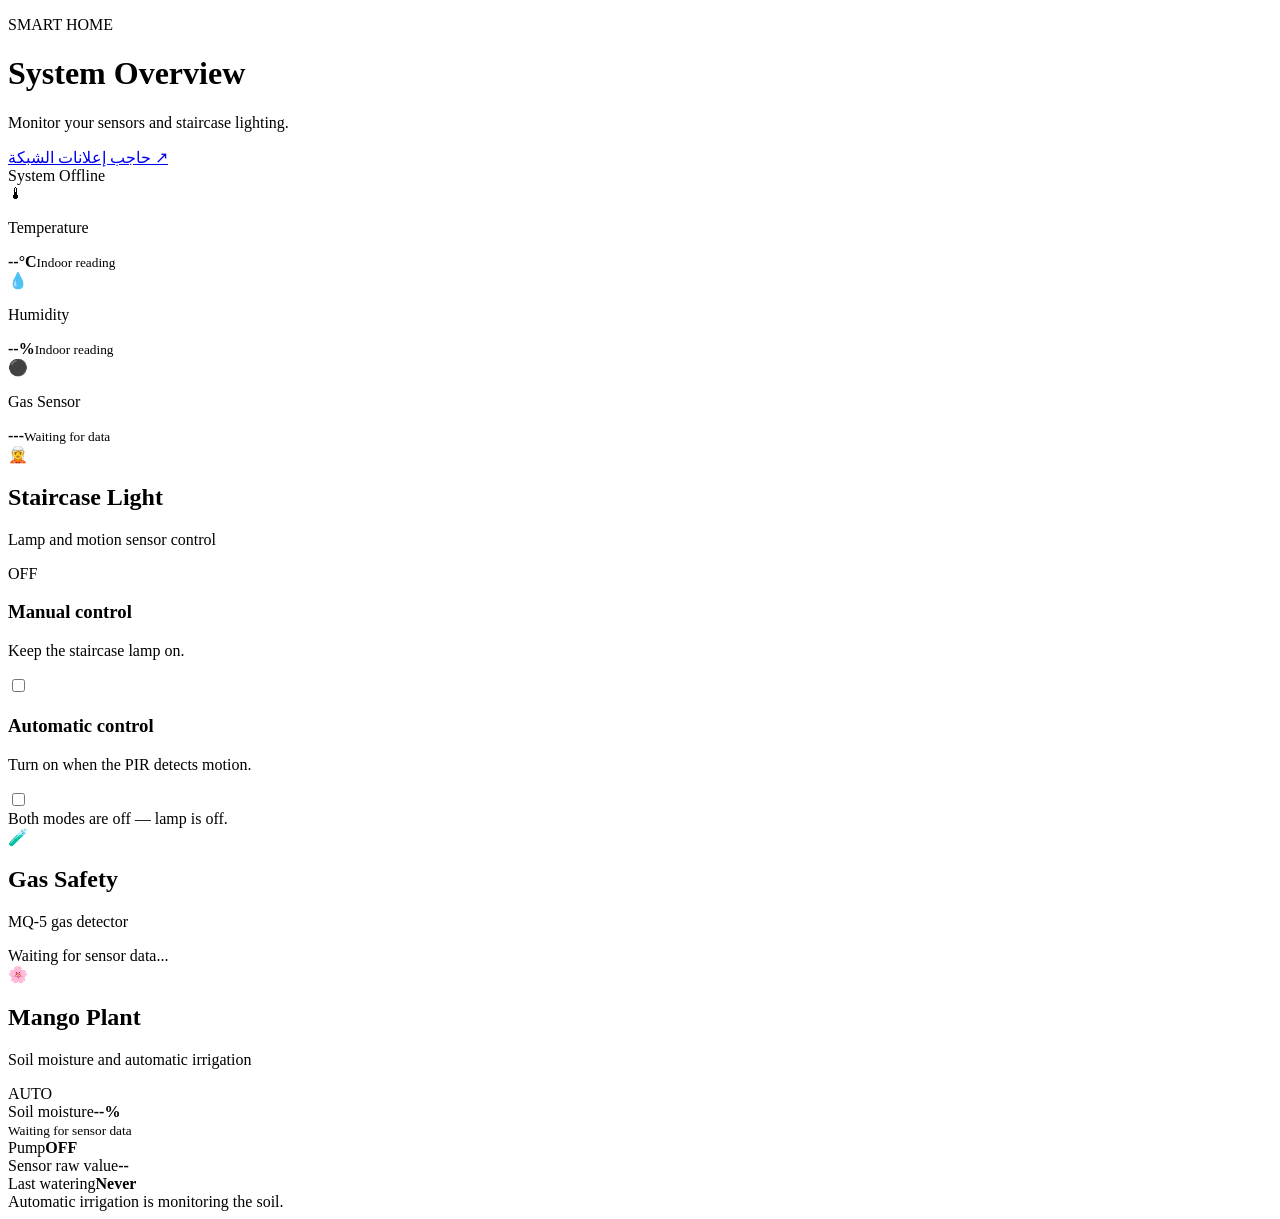
==== data/index.html @ d84f5bff "Added New Features" ====
<!doctype html>
<html lang="en">
<head>
  <meta charset="UTF-8">
  <meta name="viewport" content="width=device-width, initial-scale=1">
  <title>Smart Home Console</title>
  <link rel="stylesheet" href="/style.css">
</head>
<body>
  <main class="dashboard">
    <header class="topbar">
      <div>
        <p class="eyebrow">SMART HOME</p>
        <h1>System Overview</h1>
        <p class="page-sub">Monitor your sensors and staircase lighting.</p>
      </div>
      <a class="page-sub" href="/adblock">حاجب إعلانات الشبكة ↗</a>
      <div class="conn-pill" aria-live="polite">
        <span class="status-dot" id="wsDot"></span>
        <span id="wsText">System Offline</span>
      </div>
    </header>

    <section class="metrics" aria-label="Sensor readings">
      <article class="metric-card">
        <span class="metric-icon">&#127777;</span>
        <div><p>Temperature</p><strong id="tempBadge">--&deg;C</strong><small>Indoor reading</small></div>
      </article>
      <article class="metric-card">
        <span class="metric-icon">&#128167;</span>
        <div><p>Humidity</p><strong id="humLabel">--%</strong><small>Indoor reading</small></div>
      </article>
      <article class="metric-card" id="gasStatCard">
        <span class="metric-icon" id="gasIcon">&#9899;</span>
        <div><p>Gas Sensor</p><strong id="gasBadge">---</strong><small id="gasTrend">Waiting for data</small></div>
      </article>
    </section>

    <section class="content-grid">
      <article class="panel staircase-panel" id="stairCard">
        <div class="panel-heading">
          <div class="heading-icon">&#129501;</div>
          <div><h2>Staircase Light</h2><p>Lamp and motion sensor control</p></div>
          <span class="badge" id="l2Badge">OFF</span>
        </div>

        <div class="control-row">
          <div><h3>Manual control</h3><p>Keep the staircase lamp on.</p></div>
          <label class="switch"><input type="checkbox" id="t2_manual" onchange="toggleManual(event)"><span></span></label>
        </div>
        <div class="control-row">
          <div><h3>Automatic control</h3><p>Turn on when the PIR detects motion.</p></div>
          <label class="switch"><input type="checkbox" id="t2_auto" onchange="toggleAuto(event)"><span></span></label>
        </div>
        <div class="status-note" id="statusStrip"><span id="statusLabel">Both modes are off — lamp is off.</span></div>
      </article>

      <article class="panel gas-panel" id="gasCard">
        <div class="panel-heading">
          <div class="heading-icon">&#129514;</div>
          <div><h2>Gas Safety</h2><p>MQ-5 gas detector</p></div>
        </div>
        <div class="gas-message" id="gasStrip"><span id="gasLabel">Waiting for sensor data...</span></div>
      </article>
    </section>

    <section class="plant-section" aria-label="Plant irrigation">
      <article class="panel plant-panel" id="plantCard">
        <div class="panel-heading">
          <div class="heading-icon">&#127800;</div>
          <div><h2>Mango Plant</h2><p>Soil moisture and automatic irrigation</p></div>
          <span class="badge" id="plantModeBadge">AUTO</span>
        </div>
        <div class="plant-readings">
          <div class="plant-moisture">
            <div class="plant-reading-heading"><span>Soil moisture</span><strong id="soilMoisture">--%</strong></div>
            <div class="moisture-track" role="progressbar" aria-label="Soil moisture" aria-valuemin="0" aria-valuemax="100" aria-valuenow="0"><span id="soilMoistureBar"></span></div>
            <small id="soilCondition">Waiting for sensor data</small>
          </div>
          <div class="plant-stats">
            <div><span>Pump</span><strong class="badge" id="plantPumpBadge">OFF</strong></div>
            <div><span>Sensor raw value</span><strong id="soilRawValue">--</strong></div>
            <div><span>Last watering</span><strong id="lastWatering">Never</strong></div>
          </div>
        </div>
        <div class="status-note" id="plantStatus">Automatic irrigation is monitoring the soil.</div>
      </article>
    </section>
  </main>
  <script src="/app.js"></script>
</body>
</html>
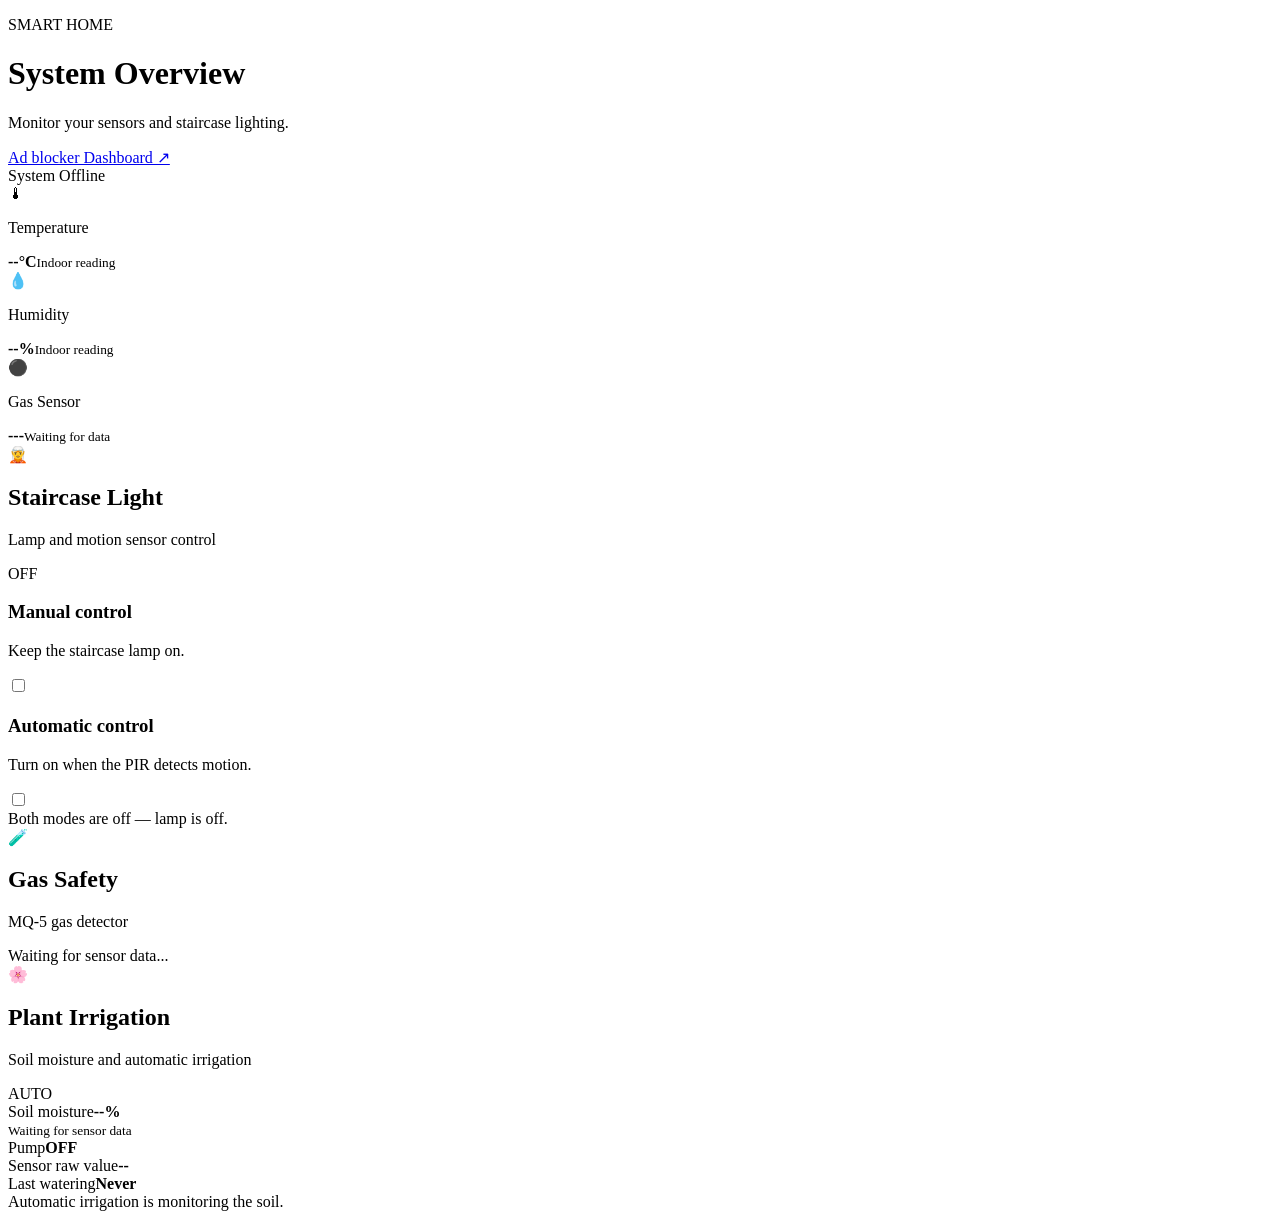
==== commit 90bf88be: "Refactor adblock and update pages for improved readability and consistency" ====
--- a/data/index.html
+++ b/data/index.html
@@ -15,7 +15,7 @@
         <h1>System Overview</h1>
         <p class="page-sub">Monitor your sensors and staircase lighting.</p>
       </div>
-      <a class="page-sub" href="/adblock">حاجب إعلانات الشبكة ↗</a>
+      <a class="page-sub" href="/adblock">Ad blocker Dashboard ↗</a>
       <div class="conn-pill" aria-live="polite">
         <span class="status-dot" id="wsDot"></span>
         <span id="wsText">System Offline</span>
@@ -69,13 +69,13 @@
       <article class="panel plant-panel" id="plantCard">
         <div class="panel-heading">
           <div class="heading-icon">&#127800;</div>
-          <div><h2>Mango Plant</h2><p>Soil moisture and automatic irrigation</p></div>
+          <div><h2>Plant Irrigation</h2><p>Soil moisture and automatic irrigation</p></div>
           <span class="badge" id="plantModeBadge">AUTO</span>
         </div>
         <div class="plant-readings">
           <div class="plant-moisture">
             <div class="plant-reading-heading"><span>Soil moisture</span><strong id="soilMoisture">--%</strong></div>
-            <div class="moisture-track" role="progressbar" aria-label="Soil moisture" aria-valuemin="0" aria-valuemax="100" aria-valuenow="0"><span id="soilMoistureBar"></span></div>
+            <div class="moisture-track" role="progressbar" aria-label="Soil moisture" aria-valuemin="0" aria-valuemax="100" ariavaluenow="0"><span id="soilMoistureBar"></span></div>
             <small id="soilCondition">Waiting for sensor data</small>
           </div>
           <div class="plant-stats">
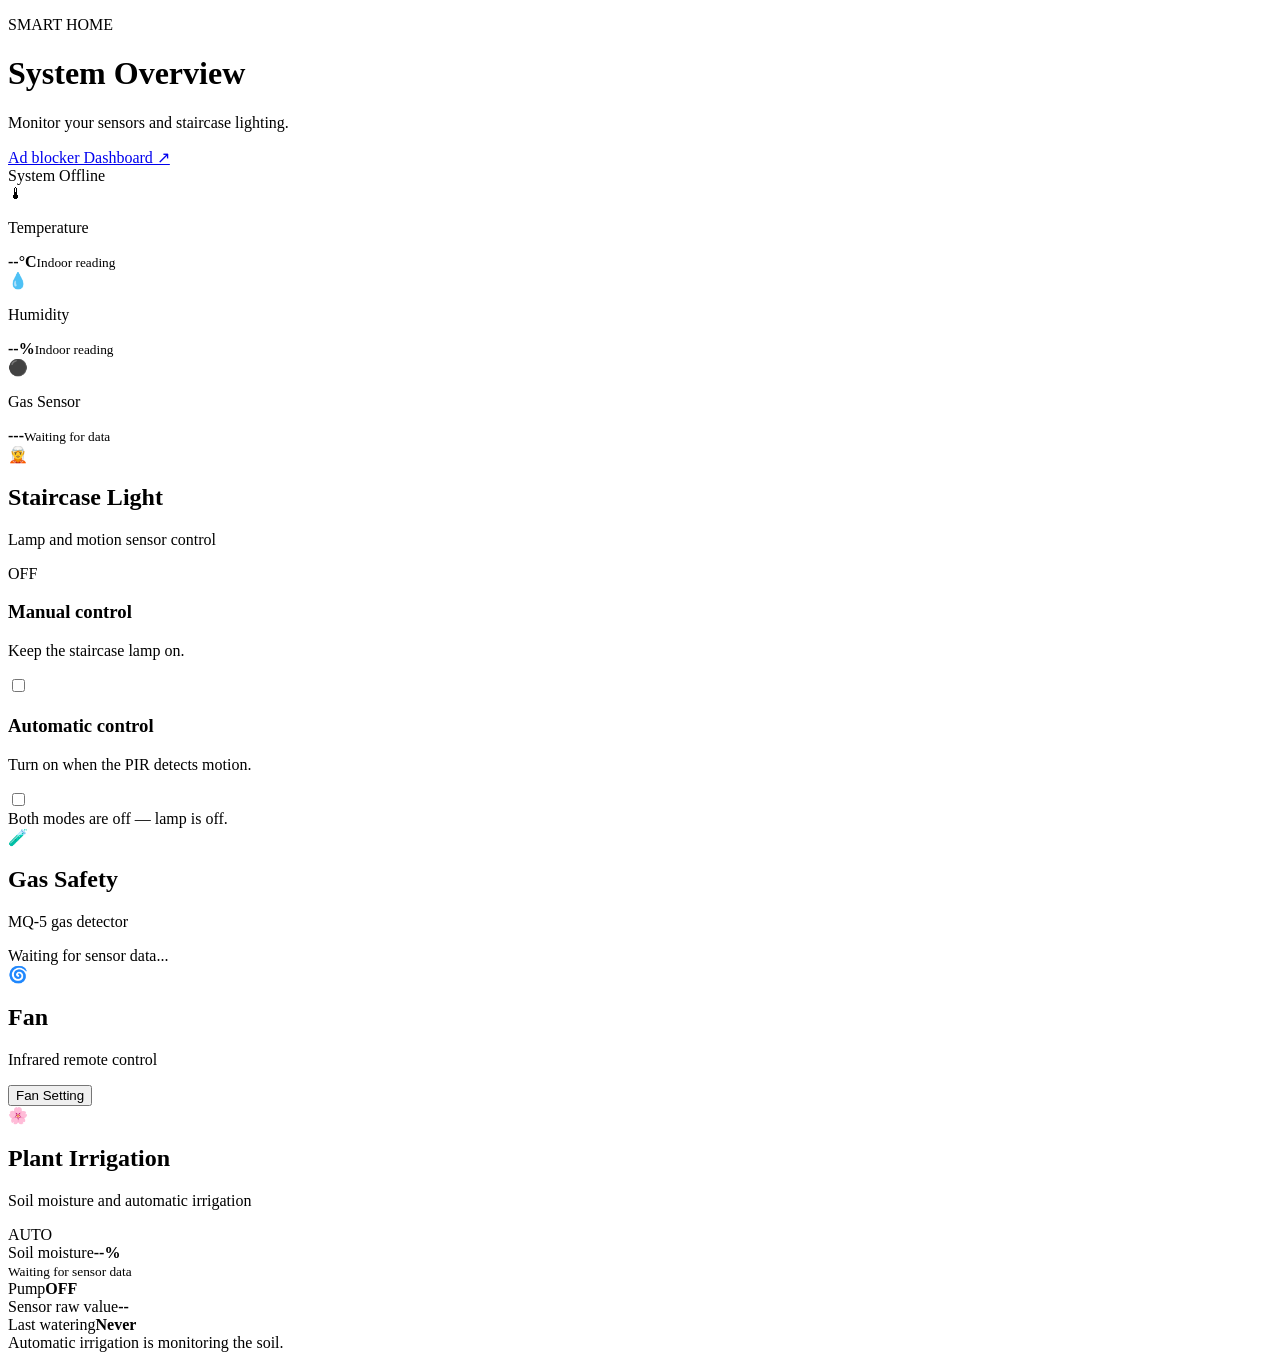
==== commit f3675b25: "Added Fan Control" ====
--- a/data/index.html
+++ b/data/index.html
@@ -65,6 +65,32 @@
       </article>
     </section>
 
+    <section class="fan-section" aria-label="Fan controls">
+      <article class="panel fan-panel">
+        <div class="panel-heading">
+          <div class="heading-icon">&#127744;</div>
+          <div><h2>Fan</h2><p>Infrared remote control</p></div>
+          <button class="secondary-button" type="button" onclick="openFanSettings()">Fan Setting</button>
+        </div>
+      </article>
+    </section>
+
+    <dialog id="fanSettingsDialog" class="settings-dialog" aria-labelledby="fanSettingsTitle">
+      <div class="dialog-heading">
+        <div><p class="eyebrow">FAN SETTINGS</p><h2 id="fanSettingsTitle">Fan control</h2></div>
+        <button class="icon-button" type="button" aria-label="Close settings" onclick="closeFanSettings()">&times;</button>
+      </div>
+      <div class="control-row">
+        <div><h3>Auto Start Fan When Electricity Goes Back?</h3><p>Restore the saved fan state after the controller restarts.</p></div>
+        <label class="switch"><input type="checkbox" id="fanAutoStart" onchange="setFanAutoStart(event)"><span></span></label>
+      </div>
+      <div class="fan-actions">
+        <button class="primary-button" type="button" onclick="sendCommand('fan_power_speed')">Power / Speed</button>
+        <button class="primary-button" type="button" onclick="sendCommand('fan_swing')">Swing</button>
+      </div>
+      <p class="dialog-note">Manual commands are sent to the fan by infrared.</p>
+    </dialog>
+
     <section class="plant-section" aria-label="Plant irrigation">
       <article class="panel plant-panel" id="plantCard">
         <div class="panel-heading">
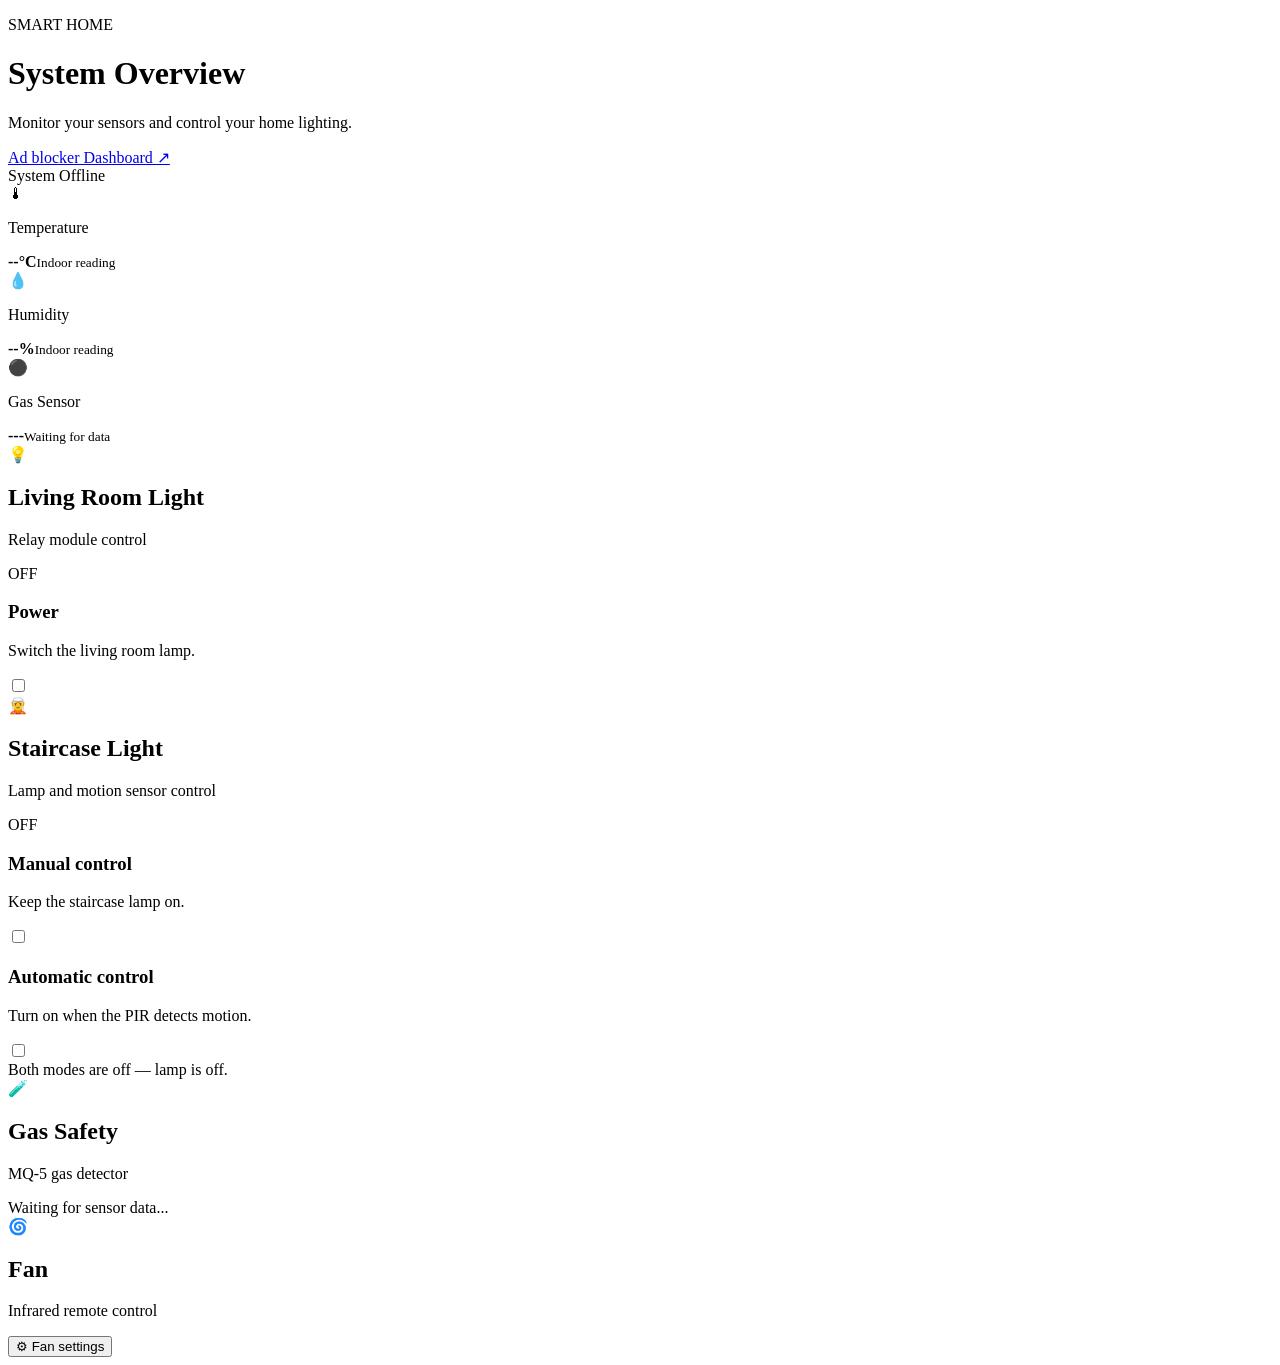
==== commit 05b2c1b0: "Refactor AdBlocker to use SD card for storage and add history tracking - Replaced LittleFS with SD f" ====
--- a/data/index.html
+++ b/data/index.html
@@ -13,7 +13,7 @@
       <div>
         <p class="eyebrow">SMART HOME</p>
         <h1>System Overview</h1>
-        <p class="page-sub">Monitor your sensors and staircase lighting.</p>
+        <p class="page-sub">Monitor your sensors and control your home lighting.</p>
       </div>
       <a class="page-sub" href="/adblock">Ad blocker Dashboard ↗</a>
       <div class="conn-pill" aria-live="polite">
@@ -38,6 +38,18 @@
     </section>
 
     <section class="content-grid">
+      <article class="panel living-room-panel">
+        <div class="panel-heading">
+          <div class="heading-icon">&#128161;</div>
+          <div><h2>Living Room Light</h2><p>Relay module control</p></div>
+          <span class="badge" id="l1Badge">OFF</span>
+        </div>
+        <div class="control-row">
+          <div><h3>Power</h3><p>Switch the living room lamp.</p></div>
+          <label class="switch"><input type="checkbox" id="t1" onchange="toggleLivingRoom(event)"><span></span></label>
+        </div>
+      </article>
+
       <article class="panel staircase-panel" id="stairCard">
         <div class="panel-heading">
           <div class="heading-icon">&#129501;</div>
@@ -56,6 +68,9 @@
         <div class="status-note" id="statusStrip"><span id="statusLabel">Both modes are off — lamp is off.</span></div>
       </article>
 
+    </section>
+
+    <section class="utility-grid">
       <article class="panel gas-panel" id="gasCard">
         <div class="panel-heading">
           <div class="heading-icon">&#129514;</div>
@@ -63,14 +78,11 @@
         </div>
         <div class="gas-message" id="gasStrip"><span id="gasLabel">Waiting for sensor data...</span></div>
       </article>
-    </section>
-
-    <section class="fan-section" aria-label="Fan controls">
       <article class="panel fan-panel">
         <div class="panel-heading">
           <div class="heading-icon">&#127744;</div>
           <div><h2>Fan</h2><p>Infrared remote control</p></div>
-          <button class="secondary-button" type="button" onclick="openFanSettings()">Fan Setting</button>
+          <button class="fan-settings-button" type="button" onclick="openFanSettings()"><span aria-hidden="true">&#9881;</span> Fan settings</button>
         </div>
       </article>
     </section>
@@ -91,28 +103,6 @@
       <p class="dialog-note">Manual commands are sent to the fan by infrared.</p>
     </dialog>
 
-    <section class="plant-section" aria-label="Plant irrigation">
-      <article class="panel plant-panel" id="plantCard">
-        <div class="panel-heading">
-          <div class="heading-icon">&#127800;</div>
-          <div><h2>Plant Irrigation</h2><p>Soil moisture and automatic irrigation</p></div>
-          <span class="badge" id="plantModeBadge">AUTO</span>
-        </div>
-        <div class="plant-readings">
-          <div class="plant-moisture">
-            <div class="plant-reading-heading"><span>Soil moisture</span><strong id="soilMoisture">--%</strong></div>
-            <div class="moisture-track" role="progressbar" aria-label="Soil moisture" aria-valuemin="0" aria-valuemax="100" ariavaluenow="0"><span id="soilMoistureBar"></span></div>
-            <small id="soilCondition">Waiting for sensor data</small>
-          </div>
-          <div class="plant-stats">
-            <div><span>Pump</span><strong class="badge" id="plantPumpBadge">OFF</strong></div>
-            <div><span>Sensor raw value</span><strong id="soilRawValue">--</strong></div>
-            <div><span>Last watering</span><strong id="lastWatering">Never</strong></div>
-          </div>
-        </div>
-        <div class="status-note" id="plantStatus">Automatic irrigation is monitoring the soil.</div>
-      </article>
-    </section>
   </main>
   <script src="/app.js"></script>
 </body>
